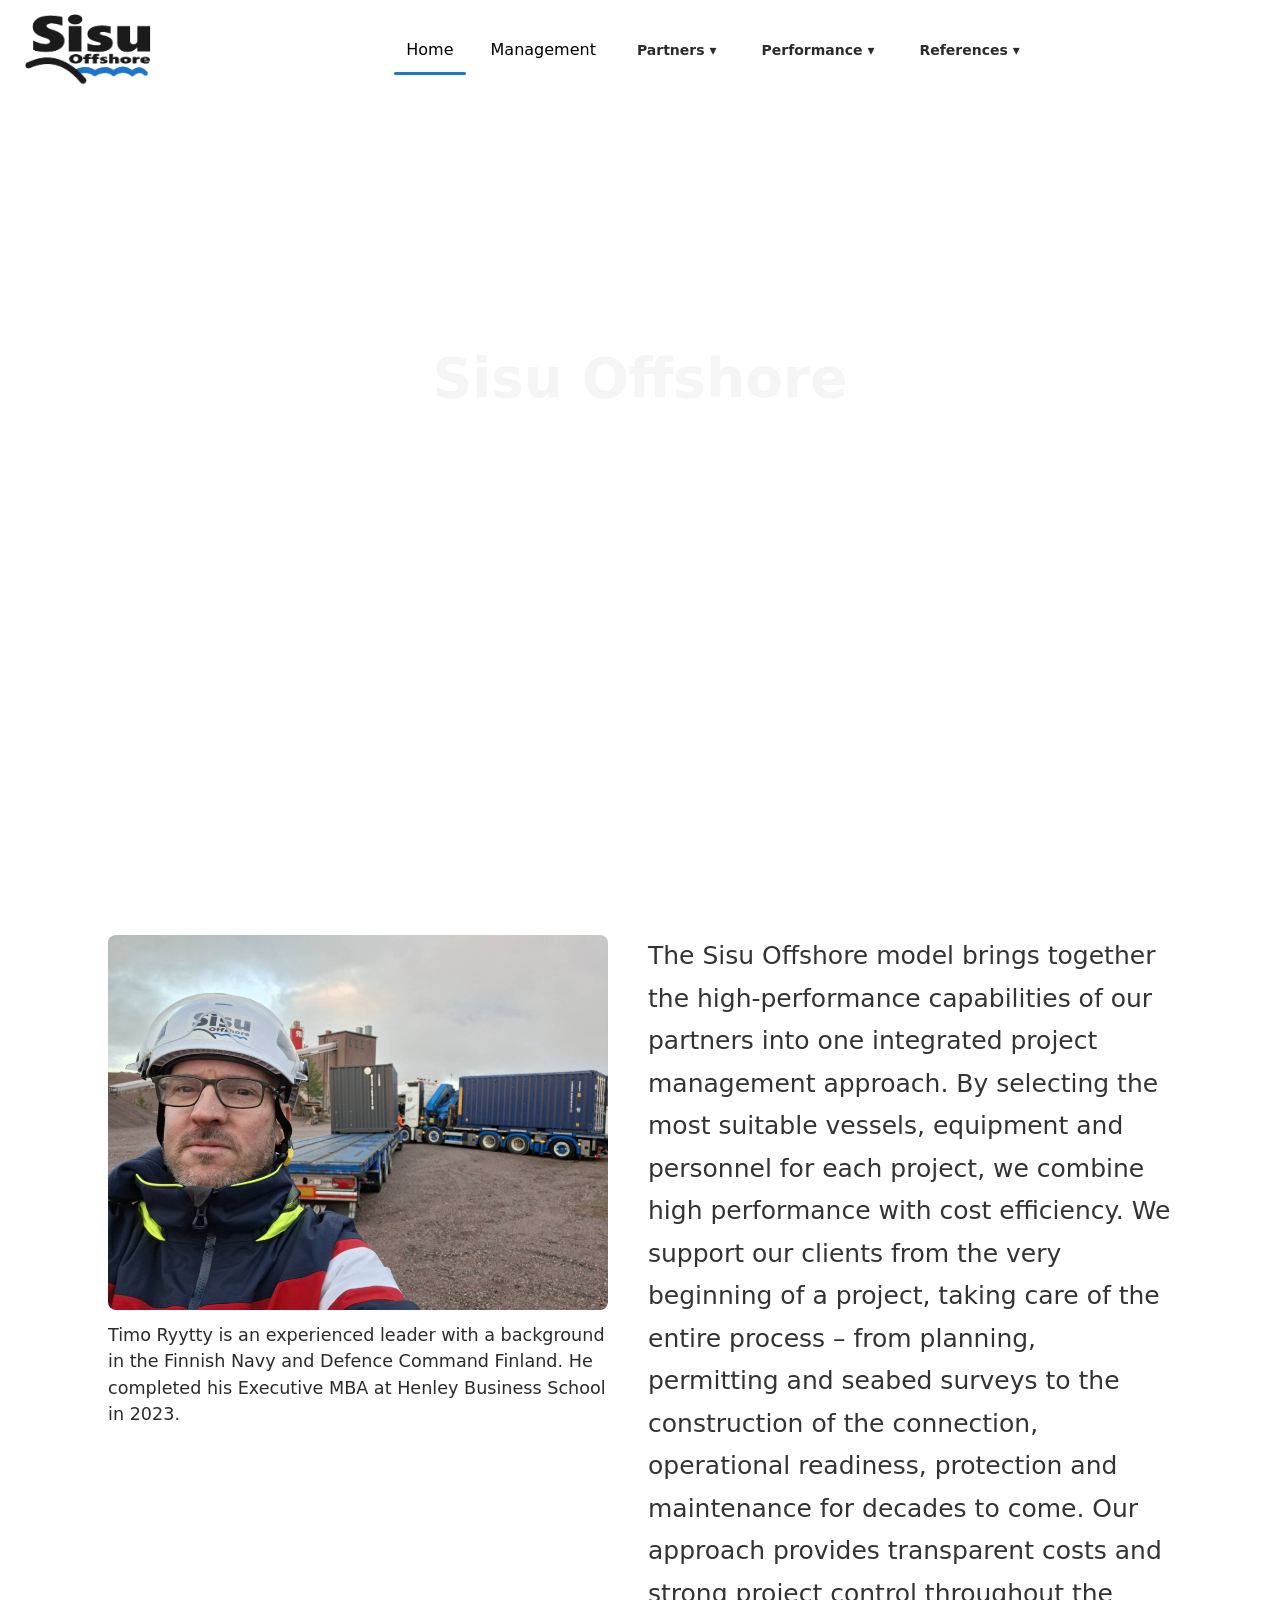
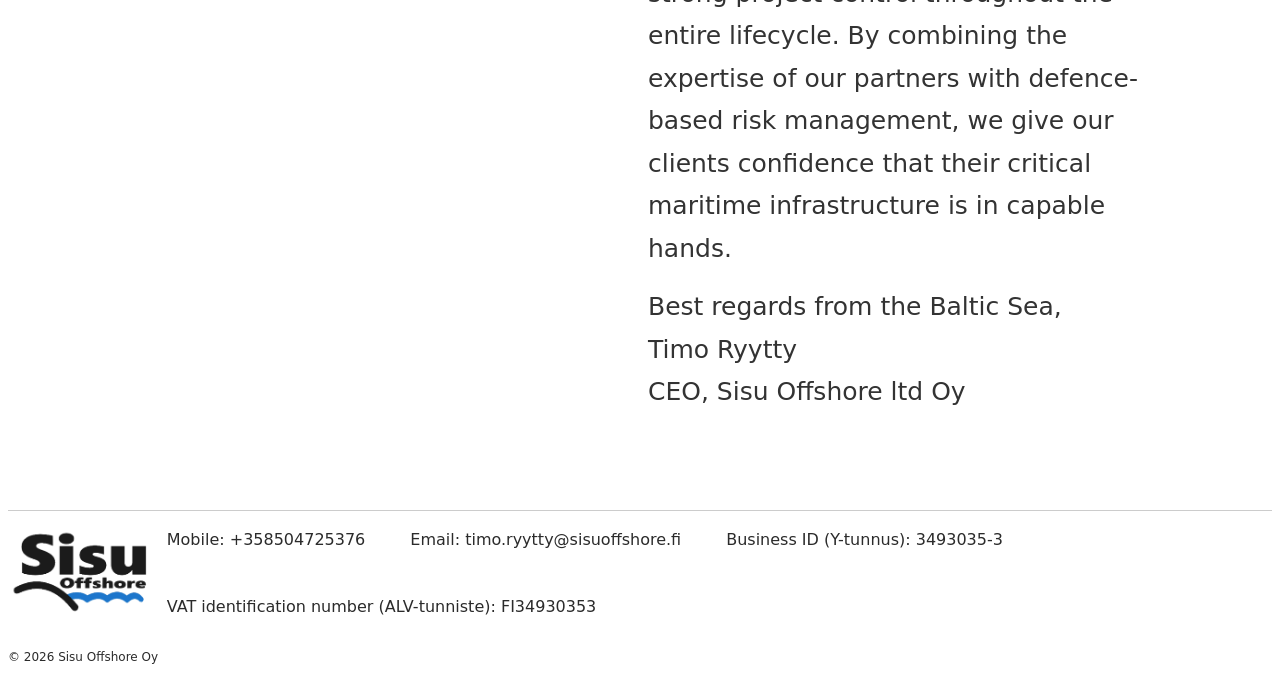
==== index.html @ 9ddb8087 "hero h2 text" ====
<!DOCTYPE html>
<html lang="en">
<head>
    <meta charset="UTF-8">
    <meta name="viewport" content="width=device-width, initial-scale=1.0">
    <title>Sisu Offshore</title>
    <link rel="icon" type="image/png" href="images/sisu_transparent.png">
    <link rel="stylesheet" href="style.css">
    <link rel="preload" as="image" href="images/sisu7.webp">
    <link rel="preload" as="image" href="images/sisu10.webp">
    <link rel="preload" as="image" href="images/riggtech.webp">
    <link rel="preload" as="image" href="images/seili.webp">
    <link rel="preload" as="image" href="images/supermare.webp">
    <link rel="preload" as="image" href="images/ursus.webp">
    <link rel="preload" as="image" href="images/putkilinjamittaus.webp">
    <link rel="preload" as="image" href="images/sisu11.webp">
    <link rel="preload" as="image" href="images/sisu12.webp">
</head>

<body>

    <header>
        <nav class="navigation">
            <div class="navigation-container">

                <div class="navigation-logo">
                    <a href="index.html">
                        <img src="images/sisu_transparent.png" alt="Sisu Offshore logo"/>
                    </a>
                </div>

                <button class="button" id="menu-btn" aria-label="Toggle menu">
                    <span></span>
                    <span></span>
                    <span></span>
                </button>

                <div class="navigation-left" id="navigation-menu">
                    <a href="index.html" class="navigation-btn active-page">Home</a>

                    <a href="aboutUs.html" class="navigation-btn">Management</a>

                    <div class="partners">
                        <button class="partners-toggle" aria-expanded="false" aria-haspopup="true">
                            Partners &#9662;
                        </button>
                        <div class="partners-menu">
                            <div class="partner">
                                <img src="images/arctialogo.png">
                                <span>Arctia</span>
                            </div>

                            <div class="partner">
                                <img src="images/riggtechlogo.png">
                                <span>Riggtech</span>
                            </div>

                            <div class="partner">
                                <img src="images/ottomarinologo.png">
                                <span>Ottomarino</span>
                            </div>

                            <div class="partner">
                                <img src="images/kjousmaalogo.webp">
                                <span>K.Jousmaa</span>
                            </div>

                            <div class="partner">
                                <img src="images/supermarelogo.png">
                                <span>SuperMare</span>
                            </div>
                            <div class="partner">
                                <img src="images/sitowise.png">
                                <span>Sitowise</span>
                            </div>
                        </div>
                    </div>

                    <div class="performance">
                        <button class="performance-toggle" aria-expanded="false" aria-haspopup="true">
                            Performance &#9662;
                            <div class="performance-menu">
                                <div class="perform"></div>

                            </div>
                        </button>
                    </div>

                    <div class="references">
                        <button class="references-toggle" aria-expanded="false" aria-haspopup="true">
                            References &#9662;
                            <div class="references-menu">
                                <div class="refer"></div>

                            </div>
                        </button>
                    </div>

                </div>
            </div>
        </nav>

    </header>

    <section class="hero">
        <h1>Sisu Offshore</h1>
        <p class="hero-text">
            <h2>Trust - Cooperation - Safety</h2>
        </p>
    </section>

    <main>
        <section class="ceo">
            <figure class="ceo-figure">
                <img src="images/Timo.png" alt="Timo Ryytty">
                <figcaption>
                    Timo Ryytty is an experienced leader with a background in the
                    Finnish Navy and Defence Command Finland. He completed his
                    Executive MBA at Henley Business School in 2023.
                </figcaption>
            </figure>
            <blockquote class="ceo-quote">
                <p>The Sisu Offshore model brings together the high-performance
                    capabilities of our partners into one integrated project management
                    approach. By selecting the most suitable vessels, equipment and
                    personnel for each project, we combine high performance with cost
                    efficiency.

                    We support our clients from the very beginning of a project, taking care
                    of the entire process – from planning, permitting and seabed surveys to
                    the construction of the connection, operational readiness, protection
                    and maintenance for decades to come.

                    Our approach provides transparent costs and strong project control
                    throughout the entire lifecycle. By combining the expertise of our
                    partners with defence-based risk management, we give our clients
                    confidence that their critical maritime infrastructure is in capable
                    hands.
                </p>
                <p class="ceo-sign">Best regards from the Baltic Sea,<br>
                Timo Ryytty<br>CEO, Sisu Offshore ltd Oy</p>
            </blockquote>
        </section>
    </main>


    <footer>
        <div class="footer-top">
            <img src="images/sisu_transparent.png" alt="logo" height="90" width="160"/>           
            <div class="footer-contact">
                <p class="footer-contact-text">Mobile: +358504725376</p>
                <p class="footer-contact-text">Email: timo.ryytty@sisuoffshore.fi</p>
                <p class="footer-contact-text">Business ID (Y-tunnus): 3493035-3</p>
                <p class="footer-contact-text">VAT identification number (ALV-tunniste): FI34930353</p>
            </div>
        </div>
        <p class="copy">&copy; 2026 Sisu Offshore Oy</p>
    </footer>
    <script src="script.js"></script>
</body>
</html>
---- style.css ----
.navigation {
    position: fixed;
    top: 0;
    left: 0;
    width: 100%;
    background-color: white;
    z-index: 1000;
    box-sizing: border-box;
}

.button {
    display: none;
    background: none;
    border: none;
    cursor: pointer;
    flex-direction: column;
    justify-content: space-between;
    width: 30px;
    height: 25px;
    padding: 0;
    z-index: 9999;
}

.button span {
    display: block;
    width: 100%;
    height: 3px;
    background-color: #1d76cc;
    border-radius: 2px;
    transition: all 0.3s ease;
}

@media (max-width: 850px) {
    .button {
        display: flex;
        justify-self: end;
        margin-right: 15px;
    }

    .navigation-container {
        display: grid;
        grid-template-columns: auto auto;
        justify-content: space-between;
        align-items: center;
        padding: 10px 15px;
    }

    .navigation-left {
        position: absolute;
        top: 100%;
        left: 0;
        width: 100%;
        background-color: white;
        flex-direction: column;
        align-items: center;
        gap: 0;
        max-height: 0;
        overflow: hidden;
        transition: max-height 0.3s ease-in-out;
    }

    .navigation-left.active {
        max-height: calc(100dvh - 100px);
        overflow-y: auto;
        padding: 15px 0;
    }

    .navigation-btn {
        width: 80%;
        text-align: center;
        margin: 5px 0;
    }

    .partners {
        width: 80%;
        flex-direction: column;
    }

    .partners-toggle {
        width: 100%;
    }

    .partners-menu {
        position: static;
        display: none;
        opacity: 1;
        visibility: visible;
        transform: none;
        box-shadow: none;
        border: none;
        width: 100%;
    }

    .partners.open .partners-menu {
        display: block;
    }

    .partners:hover .partners-menu {
        display: none;
    }

    .partners.open:hover .partners-menu {
        display: block;
    }
}

.navigation-container {
    width: 100%;
    max-width: none;
    margin: 0 auto;
    padding: 10px 20px;
    display: grid;
    grid-template-columns: auto 1fr auto;
    align-items: center;
    box-sizing: border-box;
}

.navigation-logo img {
    height: 80px;
    width:150px;
    display: block;
}

.navigation-left {
    display: flex;
    gap: 13px;
    justify-content: center;
    margin-left: 0;
    align-items: center;
}

.navigation-btn {
    text-decoration: none;
    color: black;
    font-weight: 500;
    padding: 8px 12px;
    background: none;
    border: none;
    border-radius: 0;
    position: relative;
}

.navigation-btn:hover {
    background-color: rgb(255, 255, 255);
}

.navigation-btn.active-page::after {
    content: '';
    position: absolute;
    bottom: -4px;
    left: 0;
    width: 100%;
    height: 3px;
    background-color: #1d76cc;
    border-radius: 2px;
}

.navigation-text {
    color: #1d76cc;
    font-weight: bold;
}

.partners{
    position: relative;
    display: flex;
    align-items: center;
}

.partners-toggle{
    font: inherit;
    color: inherit;
    line-height: normal;
    font-weight: bold;
    font-size: 14px;
    background: none;
    border: none;
    cursor: pointer;
    padding: 9px 16px;
}
    

.partners-menu{
    position: absolute;
    top: 100%;
    left: 0;
    min-width: 240px;
    z-index: 200;
    background: #fff;
    border: 1px solid #ddd;
    border-radius: 8px;
    padding: 8px;
    box-shadow: 0 8px 24px rgba(0, 0, 0, 0.25);
    opacity: 0;
    visibility: hidden;
    transform: translateY(-6px);
    transition: opacity 0.2s, transform 0.2s, visibility 0.2s;
}

.partners:hover .partners-menu,
.partners.open .partners-menu{
    opacity: 1;
    visibility: visible;
    transform: translateY(0);
}

.partner{
    display: flex;
    align-items: center;
    gap: 12px;
    padding: 10px 12px;
    border-radius: 6px;
    color: #1d76cc;
    font-weight: 600;
    font-size: 20px;
    text-decoration: none;
}

.partner img{
    width: 70px;
    height: 70px;
    object-fit: contain;
}

.performance{
    position: relative;
    display: flex;
    align-items: center;
}

.performance-toggle{
    font: inherit;
    color: inherit;
    line-height: normal;
    font-weight: bold;
    font-size: 14px;
    background: none;
    border: none;
    cursor: pointer;
    padding: 9px 16px;
}
    

.performance-menu{
    position: absolute;
    top: 100%;
    left: 0;
    min-width: 240px;
    z-index: 200;
    background: #fff;
    border: 1px solid #ddd;
    border-radius: 8px;
    padding: 8px;
    box-shadow: 0 8px 24px rgba(0, 0, 0, 0.25);
    opacity: 0;
    visibility: hidden;
    transform: translateY(-6px);
    transition: opacity 0.2s, transform 0.2s, visibility 0.2s;
}

.performance:hover .performance-menu,
.performance.open .performance-menu{
    opacity: 1;
    visibility: visible;
    transform: translateY(0);
}

.perform{
    display: flex;
    align-items: center;
    gap: 12px;
    padding: 10px 12px;
    border-radius: 6px;
    color: #1d76cc;
    font-weight: 600;
    font-size: 20px;
    text-decoration: none;
}

.references{
    position: relative;
    display: flex;
    align-items: center;
}

.references-toggle{
    font: inherit;
    color: inherit;
    line-height: normal;
    font-weight: bold;
    font-size: 14px;
    background: none;
    border: none;
    cursor: pointer;
    padding: 9px 16px;
}
    

.references-menu{
    position: absolute;
    top: 100%;
    left: 0;
    min-width: 240px;
    z-index: 200;
    background: #fff;
    border: 1px solid #ddd;
    border-radius: 8px;
    padding: 8px;
    box-shadow: 0 8px 24px rgba(0, 0, 0, 0.25);
    opacity: 0;
    visibility: hidden;
    transform: translateY(-6px);
    transition: opacity 0.2s, transform 0.2s, visibility 0.2s;
}

.references:hover .references-menu,
.references.open .references-menu{
    opacity: 1;
    visibility: visible;
    transform: translateY(0);
}

.refer{
    display: flex;
    align-items: center;
    gap: 12px;
    padding: 10px 12px;
    border-radius: 6px;
    color: #1d76cc;
    font-weight: 600;
    font-size: 20px;
    text-decoration: none;
}

body {
    margin-top: 0;
    font-family: system-ui, -apple-system, "Segoe UI", Roboto, Arial, sans-serif;
    color: #2b2b2b;
    line-height: 1.6;
}

main{
    display: flex;
    max-width: none;
    padding: 40px 80px;   
    margin: 0; 
    gap: 50px;
}

.hero {
    min-height: 95vh;
    background-size: cover;
    background-position: center;
    background-repeat: no-repeat;
    display: flex;
    flex-direction: column;
    justify-content: center;
    align-items: center;
    text-align: center;
    color: whitesmoke;

    animation: heroBackground 45s infinite ease-in-out;
}

@keyframes heroBackground {
    0%, 100% {
        background-image: linear-gradient(rgba(0,0,0,0.4), rgba(0,0,0,0.4)), url('images/sisu7.webp');
    }
    11.11% {
        background-image: linear-gradient(rgba(0,0,0,0.4), rgba(0,0,0,0.4)), url('images/sisu10.webp');
    }
    22.22% {
        background-image: linear-gradient(rgba(0,0,0,0.4), rgba(0,0,0,0.4)), url('images/riggtech.webp');
    }
    33.33%{
        background-image: linear-gradient(rgba(0,0,0,0.4), rgba(0,0,0,0.4)), url('images/seili.webp');
    }
    44.44%{
        background-image: linear-gradient(rgba(0,0,0,0.4), rgba(0,0,0,0.4)), url('images/supermare.webp');
    }
    55.56%{
        background-image: linear-gradient(rgba(0,0,0,0.4), rgba(0,0,0,0.4)), url('images/ursus.webp');
    }
    66.67%{
        background-image: linear-gradient(rgba(0,0,0,0.4), rgba(0,0,0,0.4)), url('images/putkilinjamittaus.webp');
    }
     77.78%{
        background-image: linear-gradient(rgba(0,0,0,0.4), rgba(0,0,0,0.4)), url('images/sisu11.webp');
    }
     88.89%{
        background-image: linear-gradient(rgba(0,0,0,0.4), rgba(0,0,0,0.4)), url('images/sisu12.webp');
    }
}

.ceo{
    display: flex;
    flex-wrap: wrap;
    align-items: flex-start;
    gap: 40px;
    max-width: 1100px;
    margin: 0 auto;
    padding: 40px 20px;
}

.ceo-figure{
    flex: 0 1 500px;
    margin: 0;
}

.ceo-figure img{
    width: 100%;
    height: auto;
    display: block;
    border-radius: 8px;
}

.ceo-figure figcaption{
    margin-top: 12px;
    font-size: 1.1rem;
    line-height: 1.5;
}

.ceo-quote{
    flex: 1 1 400px;
    margin: 0;
}

.ceo-quote p{
    margin: 0 0 16px;
    line-height: 1.7;
    color: #333;
}

.main-top{
    display: flex;
    flex-wrap: wrap;
    align-items: center;
    gap: 40px;
}

h1{
    font-size: 55px;
    text-align: center;
    max-width: 1100px;
    padding-top: 50px;
    margin: 0;
    line-height: 1.1;
}

h2{
    font-size: 40px;
    text-align: center;
    color: #ffffff;
    margin: 0;
    line-height: 1.2;
}

p{
    font-size: 25px;
    line-height: 1.6;
    text-align: left;
}

footer {
    border-top: 1px solid #ccc;
}

.footer-top{
    display: flex;
    align-items: center;
    
}

.footer-contact{
    text-align: left;
    display: flex;
    flex-wrap: wrap;
    align-items: baseline;
    gap: 10px 45px;
}

.footer-contact-title{
    font-weight: bold;
    font-size: 16px;
}

.footer-contact-text{
    font-size: 16px;
}

.copy{
    font-size: 12px;
}

.board {
    max-width: 1200px;
    margin: 60px auto;
    padding: 0 20px;
    text-align: center;
}

.title {
    font-size: 2rem;
    color: black;
    margin-bottom: 50px;
}

.board-grid {
    display: grid;
    grid-template-columns: repeat(auto-fit, minmax(250px, 1fr));
    gap: 20px;
}

.board-members {
    background:rgb(255, 255, 255);
    border: 1px solid rgb(0, 0, 0);
    border-radius: 10px;
    overflow: hidden;
    display: flex;
    flex-direction: column;

}

.board-img {
    width: 100%;
    height: 350px;
    object-position: center bottom;
    object-fit: contain;
    display: block;
}

.board-info {
    padding: 10px;
    font-weight: bold;
    flex: 1;
    display: flex;
    flex-direction: column;
}

.board-info h3 {
    margin: 0 0 5px 0;
    font-size: 1.6rem;
    color: #0f172a;
}

.board-role {
    color: #1d76cc;
    font-weight: 600;
    font-size: 1.1rem;
    margin-bottom: 10px;
    font-weight: bold;
    font-size: 1.2rem;
}

.linkedin{
    width:auto;
    height:40px;
    border: none;
    text-decoration: none;
    margin-top: auto;
    align-self: flex-start;
}

.linkedin img{
    height: 40px;
    width: auto;
    display: block;
}

.linkedin:hover {
    opacity: 0.6;
}

.experience {
    color: #17508d;
    font-size: 0.8rem;
}

.board-description {
    font-size: 0.88rem;
    color: #000000;
    line-height: 1.5;
}
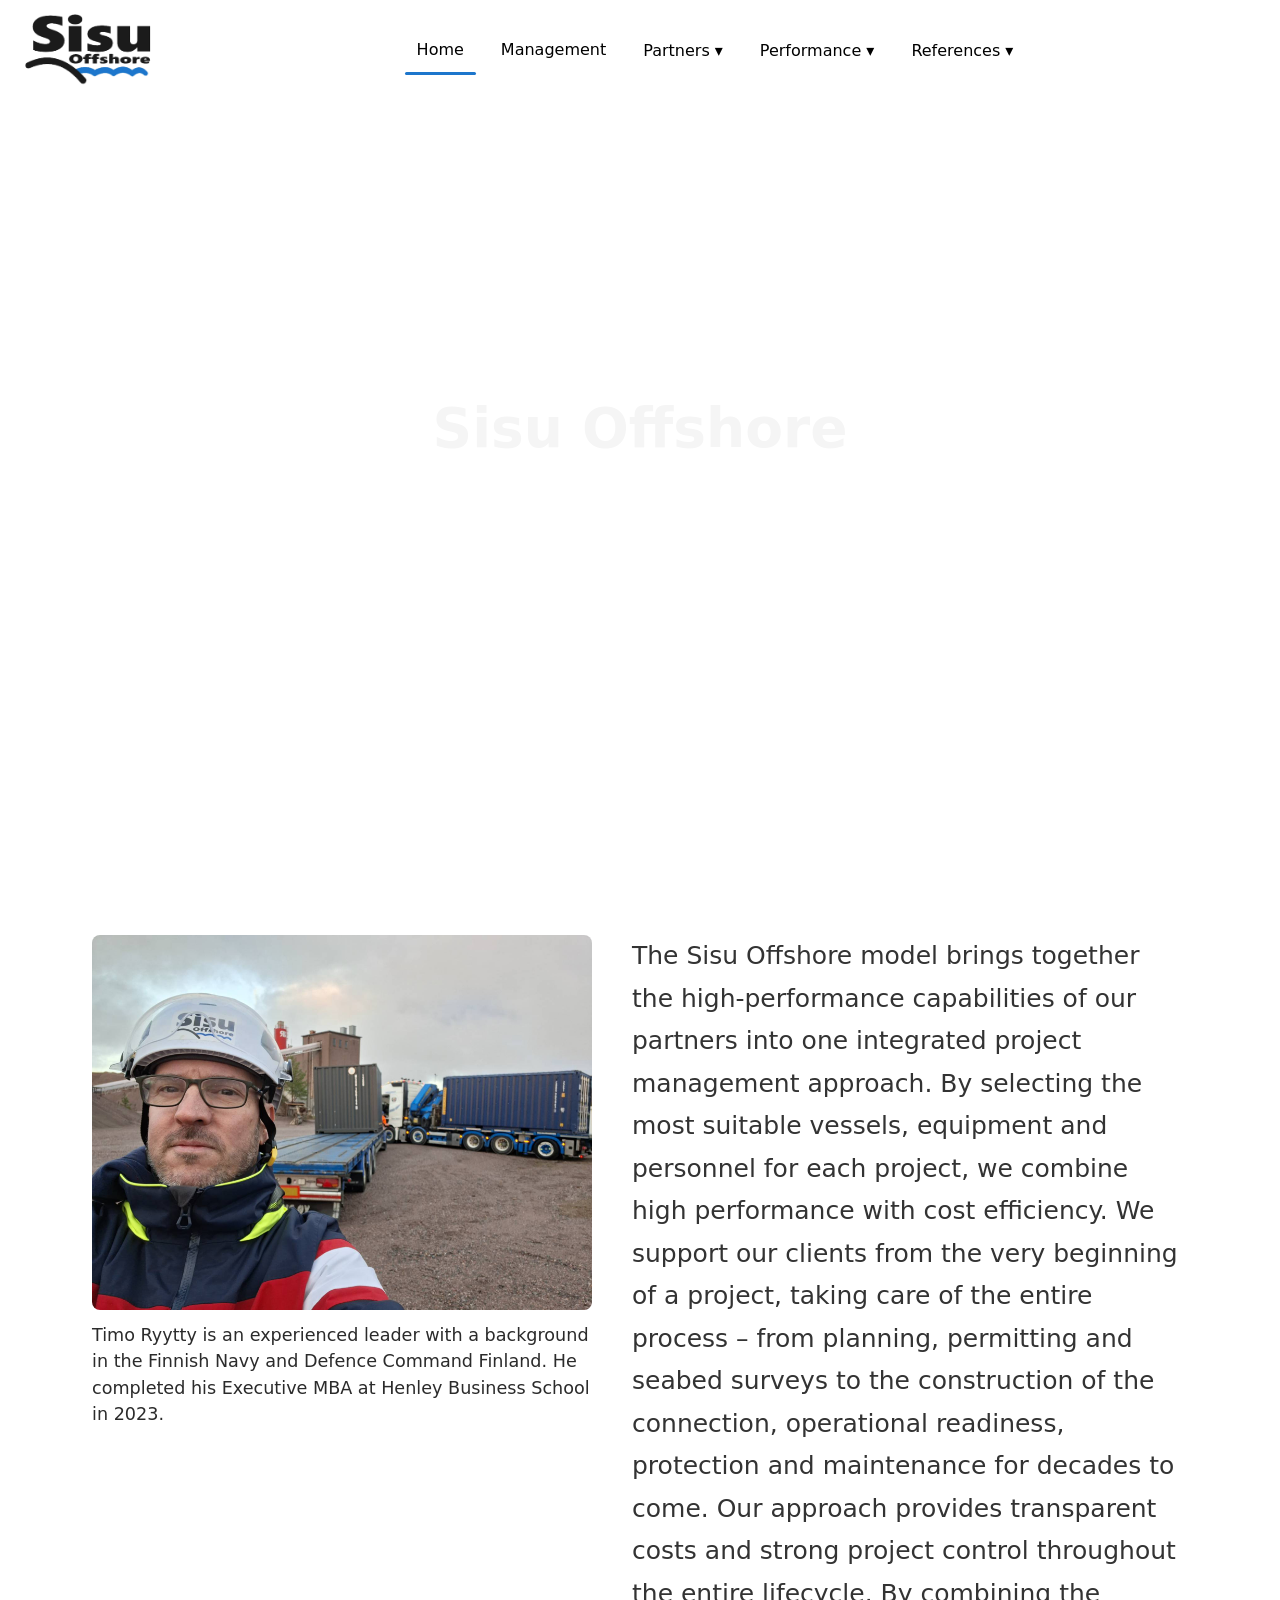
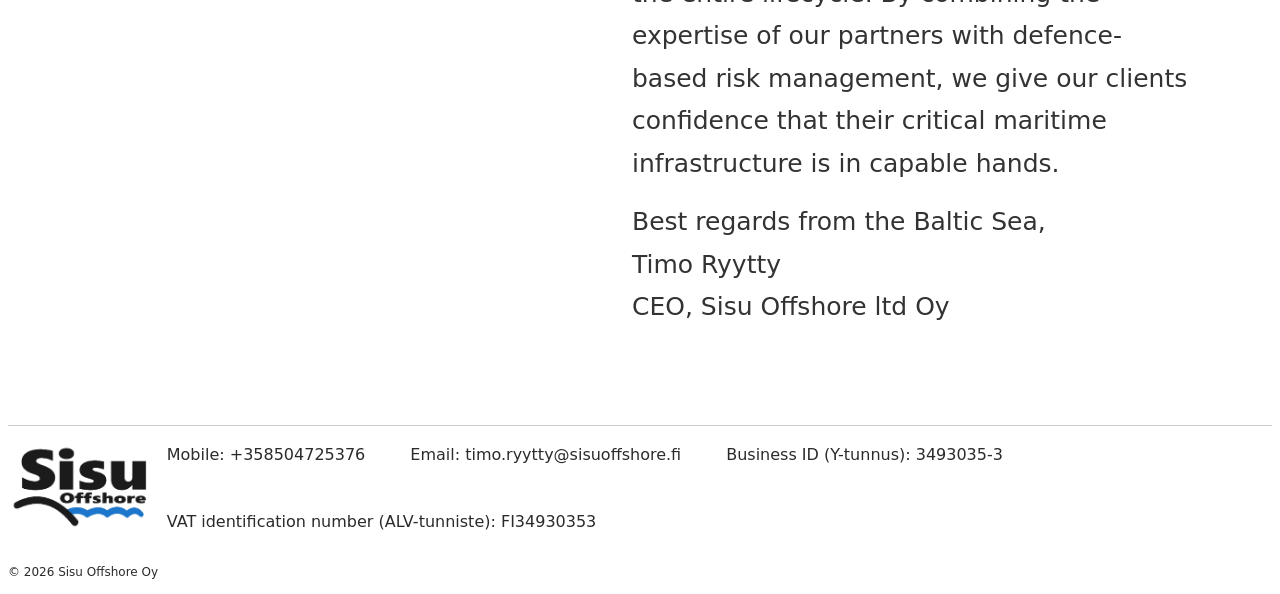
==== commit fca74597: "phone compability fixing and removed empty <p>" ====
--- a/index.html
+++ b/index.html
@@ -104,9 +104,7 @@
 
     <section class="hero">
         <h1>Sisu Offshore</h1>
-        <p class="hero-text">
             <h2>Trust - Cooperation - Safety</h2>
-        </p>
     </section>
 
     <main>
--- a/style.css
+++ b/style.css
@@ -1,7 +1,3 @@
-
-
-
-
 .navigation {
     position: fixed;
     top: 0;
@@ -34,7 +30,48 @@
     transition: all 0.3s ease;
 }
 
-@media (max-width: 850px) {
+@media (max-width <= 700px) {
+    main{
+        flex-direction: column;
+        gap: 32px;
+        padding: 90px 16px 32px;
+    }
+
+    .ceo{
+        padding: 0;
+        gap: 24px;
+        flex-direction: column;
+        flex-wrap: nowrap;
+
+    }
+
+    .ceo-figure,
+    .ceo-quote {
+        flex: none;
+        margin: 0;
+        width: 100%;
+    }
+
+    .ceo-quote p{
+        font-size: 1.1rem;
+        line-height: 1.7;
+        margin: 0 0 16px;
+    }
+
+    .ceo-sign{
+        margin-top: 20px;
+        font-weight: 600;
+    }
+
+    .ceo-figure img{
+        width: 100%;
+        height: auto;
+        max-height: 320px;
+        object-fit: cover;
+        object-position: center top;
+        display: block;
+    }
+
     .button {
         display: flex;
         justify-self: end;
@@ -75,16 +112,23 @@
         margin: 5px 0;
     }
 
-    .partners {
+    .partners,
+    .performance,
+    .references {
         width: 80%;
         flex-direction: column;
     }
 
-    .partners-toggle {
+    .partners-toggle,
+    .performance-toggle,
+    .references-toggle {
         width: 100%;
-    }
-
-    .partners-menu {
+        margin: 5px 0;
+    }
+
+    .partners-menu,
+    .performance-menu,
+    .references-menu {
         position: static;
         display: none;
         opacity: 1;
@@ -94,17 +138,31 @@
         border: none;
         width: 100%;
     }
-
-    .partners.open .partners-menu {
+    
+    .partners.open .partners-menu,
+    .performance.open .performance-menu,
+    .references.open .references-menu {
         display: block;
     }
-
-    .partners:hover .partners-menu {
+    
+    .partners:hover .partners-menu,
+    .performance:hover .performance-menu,
+    .references:hover .references-menu {
         display: none;
     }
 
-    .partners.open:hover .partners-menu {
+    .partners.open:hover .partners-menu,
+    .performance.open:hover .performance-menu,
+    .references.open:hover .references-menu {
         display: block;
+    }
+}
+
+@media (min-width > 700px) {
+    .ceo-figure{
+        position: sticky;
+        top: 100px;
+        align-self: flex-start;
     }
 }
 
@@ -170,16 +228,18 @@
     align-items: center;
 }
 
-.partners-toggle{
-    font: inherit;
-    color: inherit;
+.partners-toggle,
+.performance-toggle,
+.references-toggle {
+    font-family: inherit;
+    font-size: inherit;
+    color: black;
+    font-weight: 500;
     line-height: normal;
-    font-weight: bold;
-    font-size: 14px;
     background: none;
     border: none;
     cursor: pointer;
-    padding: 9px 16px;
+    padding: 8px 12px;
 }
     
 
@@ -229,20 +289,7 @@
     position: relative;
     display: flex;
     align-items: center;
-}
-
-.performance-toggle{
-    font: inherit;
-    color: inherit;
-    line-height: normal;
-    font-weight: bold;
-    font-size: 14px;
-    background: none;
-    border: none;
-    cursor: pointer;
-    padding: 9px 16px;
-}
-    
+} 
 
 .performance-menu{
     position: absolute;
@@ -285,18 +332,6 @@
     display: flex;
     align-items: center;
 }
-
-.references-toggle{
-    font: inherit;
-    color: inherit;
-    line-height: normal;
-    font-weight: bold;
-    font-size: 14px;
-    background: none;
-    border: none;
-    cursor: pointer;
-    padding: 9px 16px;
-}
     
 
 .references-menu{
@@ -343,11 +378,9 @@
 }
 
 main{
-    display: flex;
     max-width: none;
-    padding: 40px 80px;   
+    padding: 40px clamp(16px, 5vw, 80px);
     margin: 0; 
-    gap: 50px;
 }
 
 .hero {
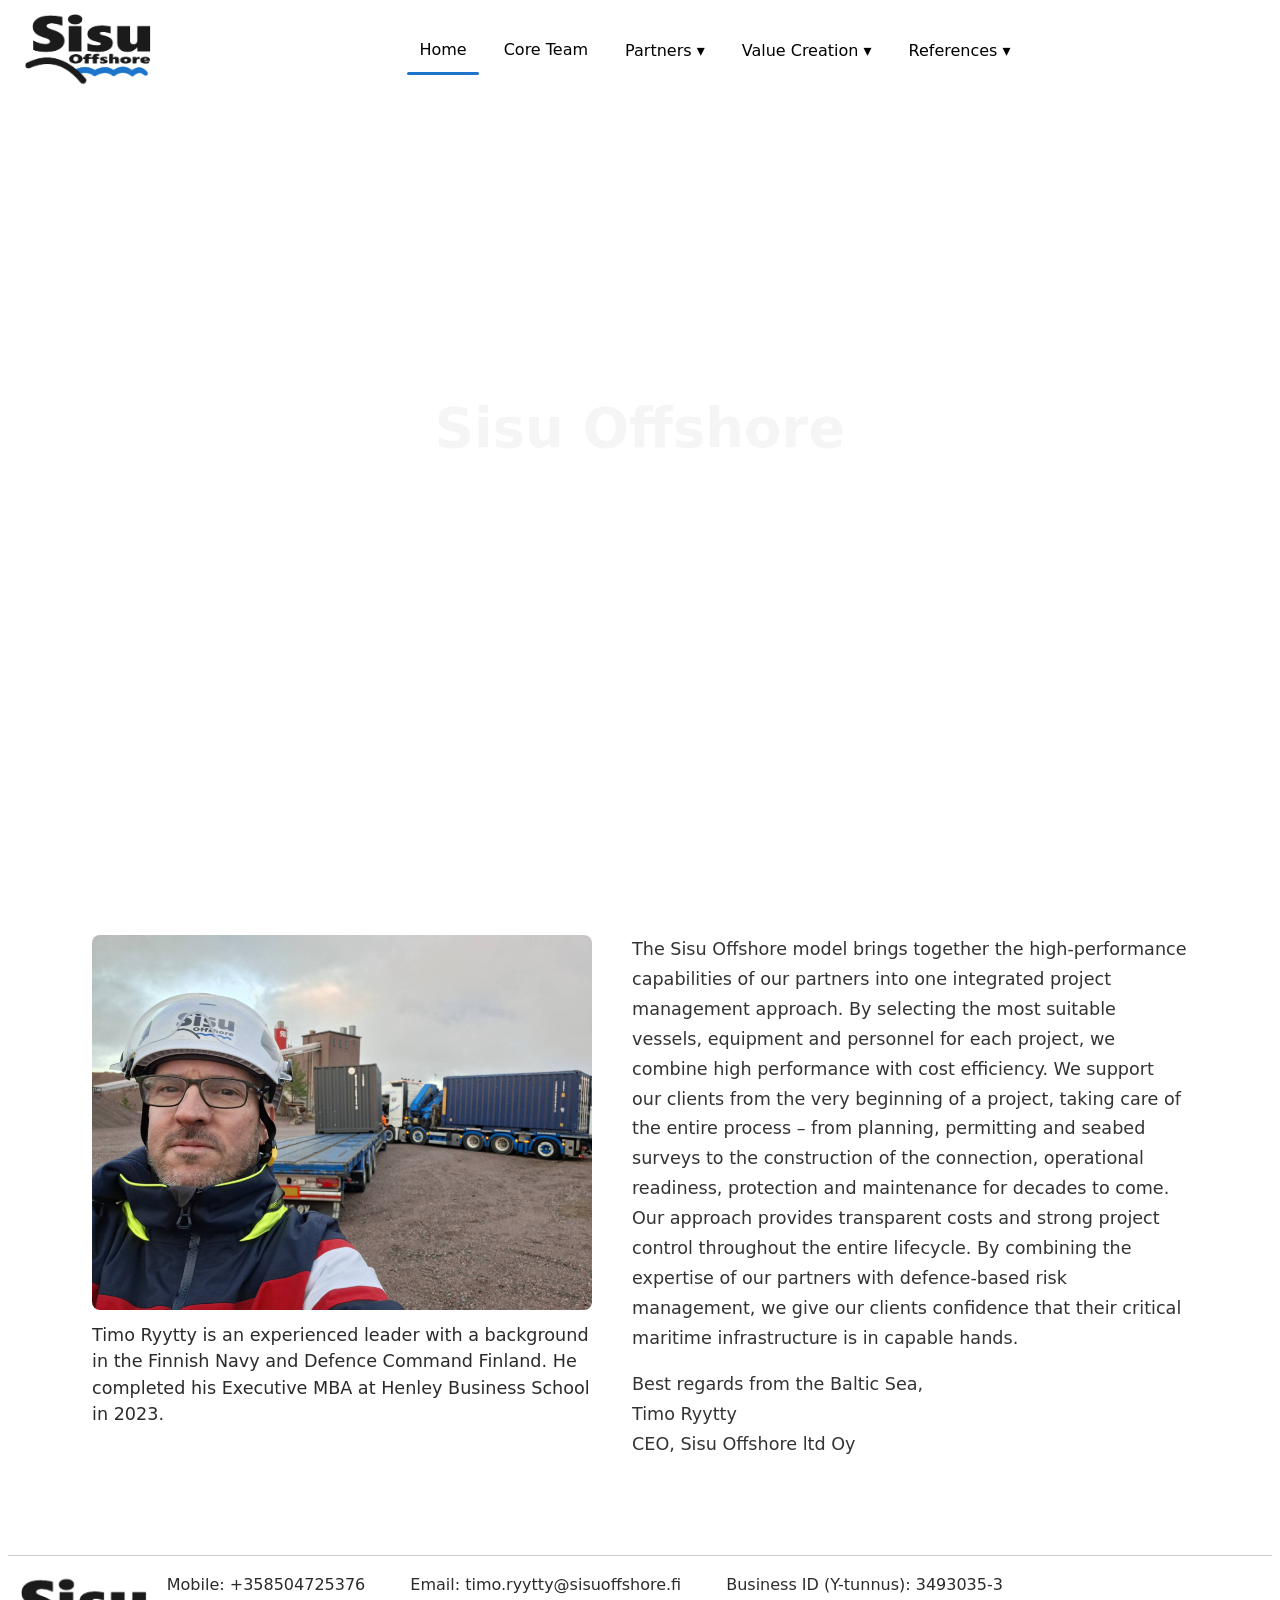
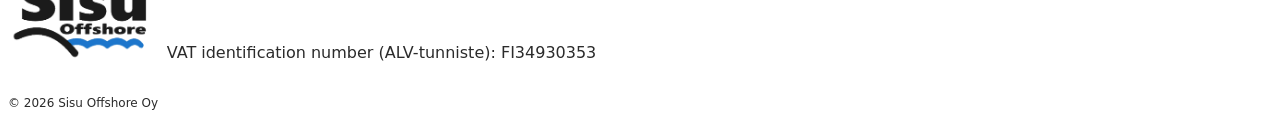
==== commit 96a84fea: "removing unwanted stuff" ====
--- a/index.html
+++ b/index.html
@@ -38,7 +38,7 @@
                 <div class="navigation-left" id="navigation-menu">
                     <a href="index.html" class="navigation-btn active-page">Home</a>
 
-                    <a href="aboutUs.html" class="navigation-btn">Management</a>
+                    <a href="aboutUs.html" class="navigation-btn">Core Team</a>
 
                     <div class="partners">
                         <button class="partners-toggle" aria-expanded="false" aria-haspopup="true">
@@ -46,8 +46,7 @@
                         </button>
                         <div class="partners-menu">
                             <div class="partner">
-                                <img src="images/arctialogo.png">
-                                <span>Arctia</span>
+                                <span>-</span>
                             </div>
 
                             <div class="partner">
@@ -78,7 +77,7 @@
 
                     <div class="performance">
                         <button class="performance-toggle" aria-expanded="false" aria-haspopup="true">
-                            Performance &#9662;
+                            Value Creation &#9662;
                             <div class="performance-menu">
                                 <div class="perform"></div>
 
--- a/style.css
+++ b/style.css
@@ -28,142 +28,6 @@
     background-color: #1d76cc;
     border-radius: 2px;
     transition: all 0.3s ease;
-}
-
-@media (max-width <= 700px) {
-    main{
-        flex-direction: column;
-        gap: 32px;
-        padding: 90px 16px 32px;
-    }
-
-    .ceo{
-        padding: 0;
-        gap: 24px;
-        flex-direction: column;
-        flex-wrap: nowrap;
-
-    }
-
-    .ceo-figure,
-    .ceo-quote {
-        flex: none;
-        margin: 0;
-        width: 100%;
-    }
-
-    .ceo-quote p{
-        font-size: 1.1rem;
-        line-height: 1.7;
-        margin: 0 0 16px;
-    }
-
-    .ceo-sign{
-        margin-top: 20px;
-        font-weight: 600;
-    }
-
-    .ceo-figure img{
-        width: 100%;
-        height: auto;
-        max-height: 320px;
-        object-fit: cover;
-        object-position: center top;
-        display: block;
-    }
-
-    .button {
-        display: flex;
-        justify-self: end;
-        margin-right: 15px;
-    }
-
-    .navigation-container {
-        display: grid;
-        grid-template-columns: auto auto;
-        justify-content: space-between;
-        align-items: center;
-        padding: 10px 15px;
-    }
-
-    .navigation-left {
-        position: absolute;
-        top: 100%;
-        left: 0;
-        width: 100%;
-        background-color: white;
-        flex-direction: column;
-        align-items: center;
-        gap: 0;
-        max-height: 0;
-        overflow: hidden;
-        transition: max-height 0.3s ease-in-out;
-    }
-
-    .navigation-left.active {
-        max-height: calc(100dvh - 100px);
-        overflow-y: auto;
-        padding: 15px 0;
-    }
-
-    .navigation-btn {
-        width: 80%;
-        text-align: center;
-        margin: 5px 0;
-    }
-
-    .partners,
-    .performance,
-    .references {
-        width: 80%;
-        flex-direction: column;
-    }
-
-    .partners-toggle,
-    .performance-toggle,
-    .references-toggle {
-        width: 100%;
-        margin: 5px 0;
-    }
-
-    .partners-menu,
-    .performance-menu,
-    .references-menu {
-        position: static;
-        display: none;
-        opacity: 1;
-        visibility: visible;
-        transform: none;
-        box-shadow: none;
-        border: none;
-        width: 100%;
-    }
-    
-    .partners.open .partners-menu,
-    .performance.open .performance-menu,
-    .references.open .references-menu {
-        display: block;
-    }
-    
-    .partners:hover .partners-menu,
-    .performance:hover .performance-menu,
-    .references:hover .references-menu {
-        display: none;
-    }
-
-    .partners.open:hover .partners-menu,
-    .performance.open:hover .performance-menu,
-    .references.open:hover .references-menu {
-        display: block;
-    }
-}
-
-@media (min-width > 700px) {
-    .ceo-figure{
-        position: sticky;
-        top: 100px;
-        align-self: flex-start;
-    }
 }
 
 .navigation-container {
@@ -395,7 +259,7 @@
     text-align: center;
     color: whitesmoke;
 
-    animation: heroBackground 45s infinite ease-in-out;
+    animation: heroBackground 45s infinite step-end;
 }
 
 @keyframes heroBackground {
@@ -409,7 +273,7 @@
         background-image: linear-gradient(rgba(0,0,0,0.4), rgba(0,0,0,0.4)), url('images/riggtech.webp');
     }
     33.33%{
-        background-image: linear-gradient(rgba(0,0,0,0.4), rgba(0,0,0,0.4)), url('images/seili.webp');
+        background-image: linear-gradient(rgba(0,0,0,0.4), rgba(0,0,0,0.4)), url('images/sisu13.png');
     }
     44.44%{
         background-image: linear-gradient(rgba(0,0,0,0.4), rgba(0,0,0,0.4)), url('images/supermare.webp');
@@ -418,10 +282,10 @@
         background-image: linear-gradient(rgba(0,0,0,0.4), rgba(0,0,0,0.4)), url('images/ursus.webp');
     }
     66.67%{
-        background-image: linear-gradient(rgba(0,0,0,0.4), rgba(0,0,0,0.4)), url('images/putkilinjamittaus.webp');
+        background-image: linear-gradient(rgba(0,0,0,0.4), rgba(0,0,0,0.4)), url('images/sisu8.jpg');
     }
      77.78%{
-        background-image: linear-gradient(rgba(0,0,0,0.4), rgba(0,0,0,0.4)), url('images/sisu11.webp');
+        background-image: linear-gradient(rgba(0,0,0,0.4), rgba(0,0,0,0.4)), url('images/tiimi.png');
     }
      88.89%{
         background-image: linear-gradient(rgba(0,0,0,0.4), rgba(0,0,0,0.4)), url('images/sisu12.webp');
@@ -475,7 +339,7 @@
 }
 
 h1{
-    font-size: 55px;
+    font-size: clamp(2rem, 7vw, 3.4rem);
     text-align: center;
     max-width: 1100px;
     padding-top: 50px;
@@ -484,7 +348,7 @@
 }
 
 h2{
-    font-size: 40px;
+    font-size: clamp(1.3rem, 4vw, 2.5rem);
     text-align: center;
     color: #ffffff;
     margin: 0;
@@ -492,7 +356,7 @@
 }
 
 p{
-    font-size: 25px;
+    font-size: 1.1rem;
     line-height: 1.6;
     text-align: left;
 }
@@ -617,3 +481,148 @@
     color: #000000;
     line-height: 1.5;
 }
+
+@media (width <= 850px) {
+
+    .button {
+        display: flex;
+        justify-self: end;
+        margin-right: 15px;
+    }
+
+    .navigation-container {
+        display: grid;
+        grid-template-columns: auto auto;
+        justify-content: space-between;
+        align-items: center;
+        padding: 10px 15px;
+    }
+
+    .navigation-left {
+        position: absolute;
+        top: 100%;
+        left: 0;
+        width: 100%;
+        background-color: white;
+        flex-direction: column;
+        align-items: center;
+        gap: 0;
+        max-height: 0;
+        overflow: hidden;
+        transition: max-height 0.3s ease-in-out;
+    }
+
+    .navigation-left.active {
+        max-height: calc(100dvh - 100px);
+        overflow-y: auto;
+        padding: 15px 0;
+    }
+
+    .navigation-btn {
+        width: 80%;
+        text-align: center;
+        margin: 5px 0;
+    }
+
+    .partner img{
+        width: 50px;
+        height: 50px;
+    }
+
+    .partners,
+    .performance,
+    .references {
+        font-size: 16px;
+        width: 80%;
+        flex-direction: column;
+    }
+
+    .partners-toggle,
+    .performance-toggle,
+    .references-toggle {
+        width: 100%;
+        margin: 5px 0;
+    }
+
+    .partners-menu,
+    .performance-menu,
+    .references-menu {
+        position: static;
+        display: none;
+        opacity: 1;
+        visibility: visible;
+        transform: none;
+        box-shadow: none;
+        border: none;
+        width: 100%;
+    }
+    
+    .partners.open .partners-menu,
+    .performance.open .performance-menu,
+    .references.open .references-menu {
+        display: block;
+    }
+    
+    .partners:hover .partners-menu,
+    .performance:hover .performance-menu,
+    .references:hover .references-menu {
+        display: none;
+    }
+
+    .partners.open:hover .partners-menu,
+    .performance.open:hover .performance-menu,
+    .references.open:hover .references-menu {
+        display: block;
+    }
+}
+
+@media (width <= 700px) {
+    main {
+        padding: 90px 16px 32px;
+    }
+    .hero{
+        min-height: 60svh;
+    }
+
+    .ceo {
+        padding: 0;
+        gap: 24px;
+        flex-direction: column;
+        flex-wrap: nowrap;
+    }
+
+    .ceo-figure,
+    .ceo-quote {
+        flex: none;
+        margin: 0;
+        width: 100%;
+    }
+
+    .ceo-quote p {
+        font-size: 1.1rem;
+        line-height: 1.7;
+        margin: 0 0 16px;
+    }
+
+    .ceo-sign {
+        margin-top: 20px;
+        font-weight: 600;
+    }
+
+    .ceo-figure img {
+        width: 100%;
+        height: auto;
+        max-height: 320px;
+        object-fit: cover;
+        object-position: center top;
+        display: block;
+    }
+}
+
+@media (width > 700px) {
+    .ceo-figure {
+        position: sticky;
+        top: 100px;
+        align-self: flex-start;
+    }
+}
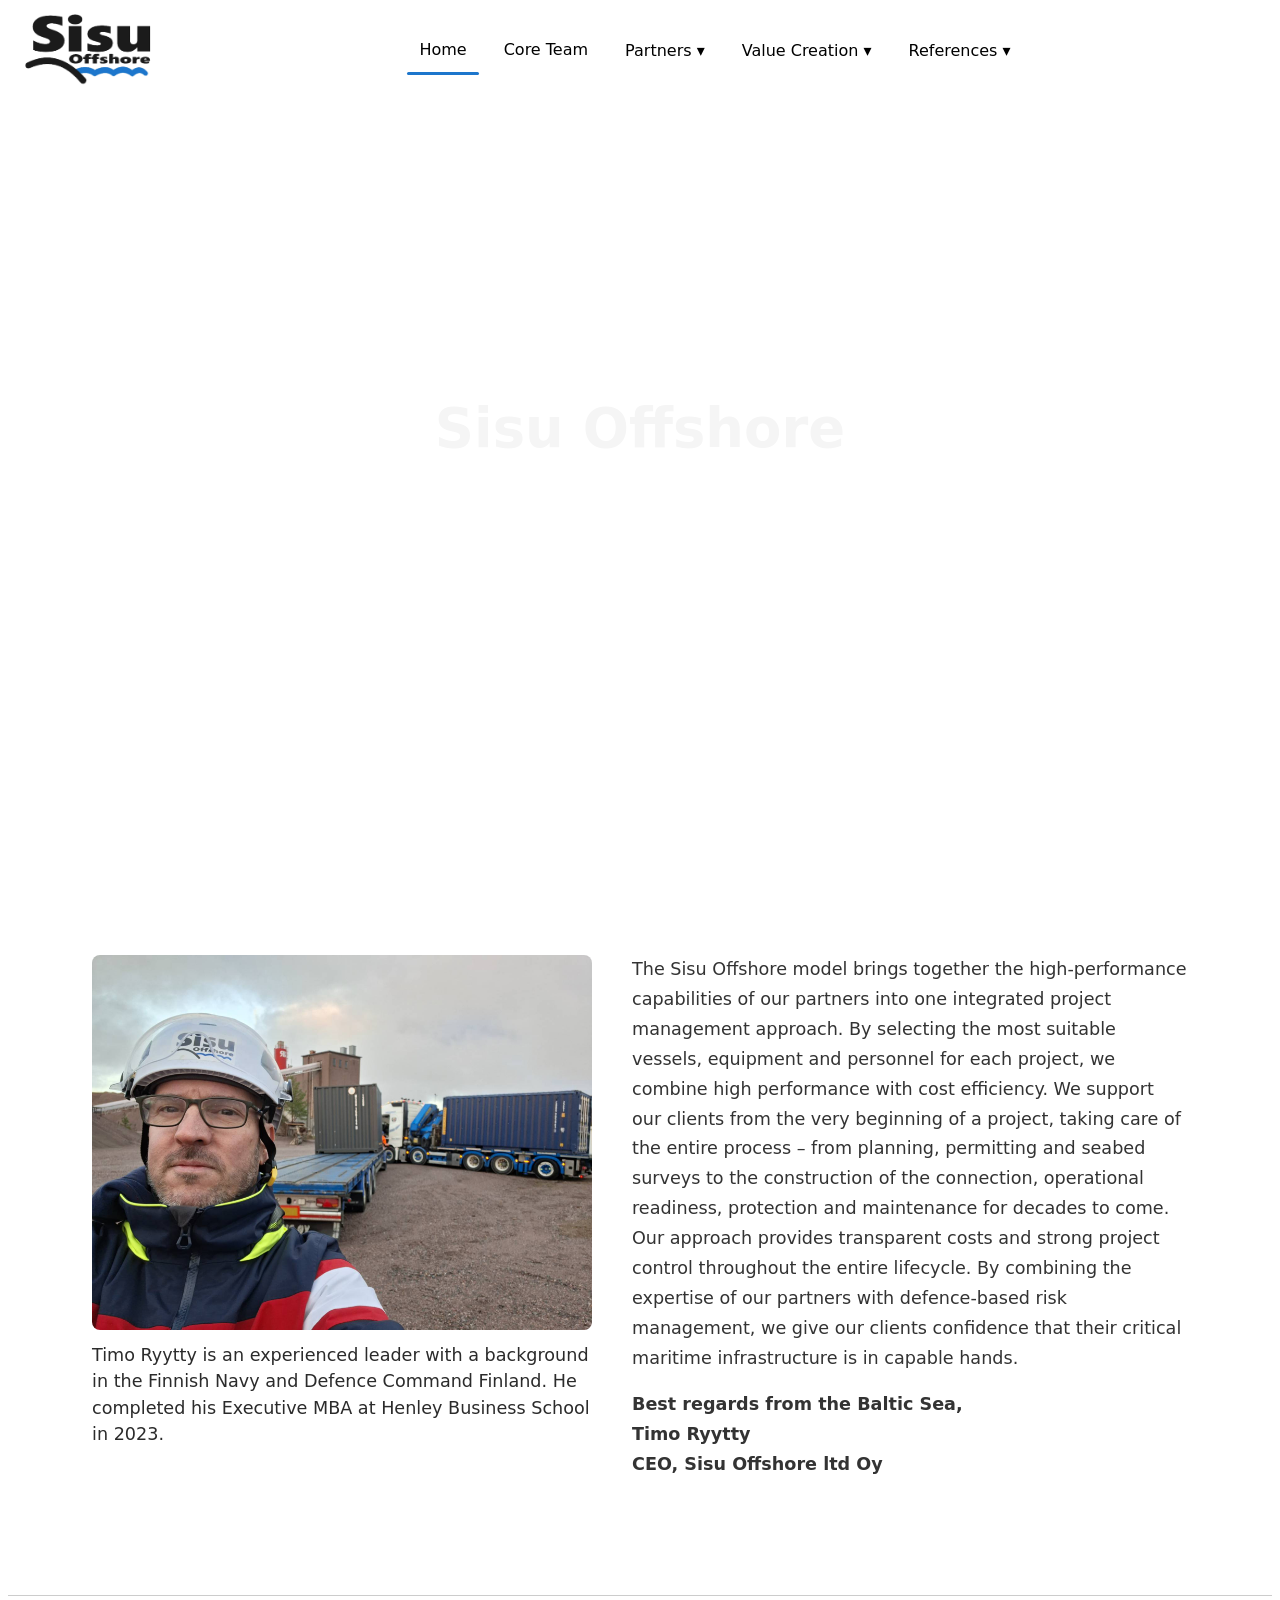
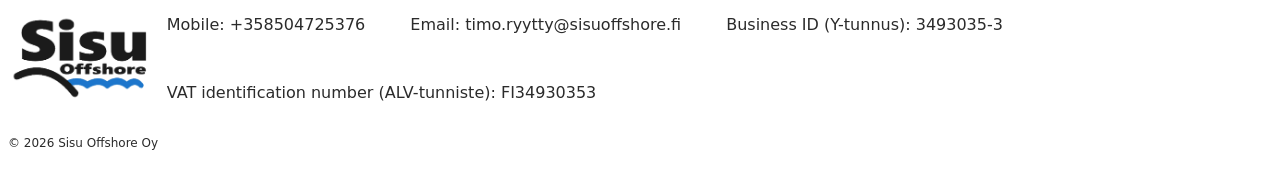
==== commit 9b04a739: "added content to value creation and references. Fixed position sticky problems. Scaling improvements" ====
--- a/index.html
+++ b/index.html
@@ -9,11 +9,8 @@
     <link rel="preload" as="image" href="images/sisu7.webp">
     <link rel="preload" as="image" href="images/sisu10.webp">
     <link rel="preload" as="image" href="images/riggtech.webp">
-    <link rel="preload" as="image" href="images/seili.webp">
     <link rel="preload" as="image" href="images/supermare.webp">
     <link rel="preload" as="image" href="images/ursus.webp">
-    <link rel="preload" as="image" href="images/putkilinjamittaus.webp">
-    <link rel="preload" as="image" href="images/sisu11.webp">
     <link rel="preload" as="image" href="images/sisu12.webp">
 </head>
 
@@ -46,10 +43,6 @@
                         </button>
                         <div class="partners-menu">
                             <div class="partner">
-                                <span>-</span>
-                            </div>
-
-                            <div class="partner">
                                 <img src="images/riggtechlogo.png">
                                 <span>Riggtech</span>
                             </div>
@@ -78,9 +71,12 @@
                     <div class="performance">
                         <button class="performance-toggle" aria-expanded="false" aria-haspopup="true">
                             Value Creation &#9662;
+                        </button>
                             <div class="performance-menu">
-                                <div class="perform"></div>
-
+                                <a href="SPLM.html" class="perform">Strategic Project Leadership &amp; Management</a>
+                                <a href="SisuOperatingModel.html" class="perform">Sisu Operating Model</a>
+                                <a href="StrategicPartners.html" class="perform">Strategic Partners</a>
+                                <a href="Readiness.html" class="perform">Readiness and Maintenance 48h Response Time</a>
                             </div>
                         </button>
                     </div>
@@ -88,13 +84,12 @@
                     <div class="references">
                         <button class="references-toggle" aria-expanded="false" aria-haspopup="true">
                             References &#9662;
+                        </button>
                             <div class="references-menu">
-                                <div class="refer"></div>
-
+                                <a href="PersonnelPool.html" class="refer">Sisu Personnel Pool</a>
+                                <a href="SisuReference.html" class="refer">Sisu Offshore Reference</a>   
                             </div>
-                        </button>
                     </div>
-
                 </div>
             </div>
         </nav>
--- a/style.css
+++ b/style.css
@@ -149,6 +149,51 @@
     object-fit: contain;
 }
 
+.partners-page {        /*this is for partners page not the partners dropdown*/
+    max-width: 1000px;
+    margin: 0 auto;
+    padding-top: 40px;
+}
+
+.partners-page h1 {
+    font-size: clamp(2rem, 5vw, 3rem);
+    text-align: left;
+    padding-top: 0;
+    margin-bottom: 32px;
+}
+
+.partner-row {
+    display: grid;
+    grid-template-columns: 200px 1fr;
+    gap: 32px;
+    align-items: center;
+    padding: 28px 0;
+    border-bottom: 1px solid #ddd;
+}
+
+.partner-logo img {
+    width: 100%;
+    height: 100px;
+    object-fit: contain;
+    display: block;
+}
+
+.partner-logo:hover {
+    opacity: 0.7;
+}
+
+.partner-text h2 {
+    font-size: 1.5rem;
+    color: #0f172a;
+    text-align: left;
+    margin: 0 0 8px;
+}
+
+.partner-text p {
+    font-size: 1.1rem;
+    margin: 0;
+}
+
 .performance{
     position: relative;
     display: flex;
@@ -159,7 +204,7 @@
     position: absolute;
     top: 100%;
     left: 0;
-    min-width: 240px;
+    min-width: 300px;
     z-index: 200;
     background: #fff;
     border: 1px solid #ddd;
@@ -179,16 +224,27 @@
     transform: translateY(0);
 }
 
-.perform{
-    display: flex;
-    align-items: center;
-    gap: 12px;
-    padding: 10px 12px;
+.perform,
+.refer {
+    display: block;
+    padding: 10px 14px;
     border-radius: 6px;
     color: #1d76cc;
     font-weight: 600;
-    font-size: 20px;
+    font-size: 16px;
+    text-align: left;
+    line-height: 1.3;
     text-decoration: none;
+}
+
+.perform:hover,
+.refer:hover {
+    background: #eef5fc;
+}
+
+.perform:visited,
+.refer:visited {
+    color: #1d76cc;
 }
 
 .references{
@@ -222,19 +278,10 @@
     transform: translateY(0);
 }
 
-.refer{
-    display: flex;
-    align-items: center;
-    gap: 12px;
-    padding: 10px 12px;
-    border-radius: 6px;
-    color: #1d76cc;
-    font-weight: 600;
-    font-size: 20px;
-    text-decoration: none;
-}
-
 body {
+    min-height: 100vh;
+    display: flex;
+    flex-direction: column;
     margin-top: 0;
     font-family: system-ui, -apple-system, "Segoe UI", Roboto, Arial, sans-serif;
     color: #2b2b2b;
@@ -243,8 +290,9 @@
 
 main{
     max-width: none;
-    padding: 40px clamp(16px, 5vw, 80px);
+    padding: 60px clamp(16px, 5vw, 80px);
     margin: 0; 
+    flex: 1;
 }
 
 .hero {
@@ -329,13 +377,6 @@
     margin: 0 0 16px;
     line-height: 1.7;
     color: #333;
-}
-
-.main-top{
-    display: flex;
-    flex-wrap: wrap;
-    align-items: center;
-    gap: 40px;
 }
 
 h1{
@@ -347,7 +388,7 @@
     line-height: 1.1;
 }
 
-h2{
+.hero h2{
     font-size: clamp(1.3rem, 4vw, 2.5rem);
     text-align: center;
     color: #ffffff;
@@ -407,7 +448,7 @@
 
 .board-grid {
     display: grid;
-    grid-template-columns: repeat(auto-fit, minmax(250px, 1fr));
+    grid-template-columns: repeat(auto-fit, minmax(220px, 1fr));
     gap: 20px;
 }
 
@@ -448,8 +489,6 @@
     font-weight: 600;
     font-size: 1.1rem;
     margin-bottom: 10px;
-    font-weight: bold;
-    font-size: 1.2rem;
 }
 
 .linkedin{
@@ -482,8 +521,28 @@
     line-height: 1.5;
 }
 
+.info-page{
+    min-height: 50vh;
+    padding-top: 120px;
+}
+.info-page .ceo-figure {
+    flex: 0 1 340px;
+}
+.info-page .ceo-figure img{
+    max-height: 70vh;
+    width: 100%;
+    height: auto;
+    margin: 0 auto;
+    object-fit: contain;
+}
+.info-page .ceo-quote p {
+    font-size: 1.1rem;
+}
+.ceo-sign {
+    font-weight: 600;
+}
+
 @media (width <= 850px) {
-
     .button {
         display: flex;
         justify-self: end;
@@ -574,6 +633,14 @@
     .references.open:hover .references-menu {
         display: block;
     }
+    .performance-menu,
+    .references-menu,
+    .partners-menu {
+        padding: 4px 0 8px;
+        margin: 0 0 8px;
+        border-left: 3px solid #1d76cc;
+        background: #f7fafd;
+    }
 }
 
 @media (width <= 700px) {
@@ -619,10 +686,54 @@
     }
 }
 
-@media (width > 700px) {
+@media (width > 1100px) {
     .ceo-figure {
-        position: sticky;
         top: 100px;
         align-self: flex-start;
     }
-}+}
+
+@media (width <= 1100px) {
+    .ceo {
+        padding: 0;
+        gap: 24px;
+        flex-direction: column;
+        flex-wrap: nowrap;
+    }
+
+    .ceo-figure,
+    .ceo-quote,
+    .info-page .ceo-figure,
+    .info-page .ceo-quote {
+        flex: none;
+        margin: 0;
+        width: 100%;
+    }
+
+    .ceo-figure img,
+    .info-page .ceo-figure img {
+        max-width: 500px;
+        margin: 0 auto;
+    }
+}
+
+@media (width <= 700px) {
+    .info-page .ceo-figure img {
+        width: auto;
+        max-width: 100%;
+        height: auto;
+        max-height: 420px;
+        object-fit: contain;
+        margin: 0 auto;
+    }
+
+    .footer-top {
+    flex-direction: column;
+    align-items: flex-start;
+    gap: 16px;
+    }
+
+    footer {
+        padding: 20px 16px;
+    }
+}
